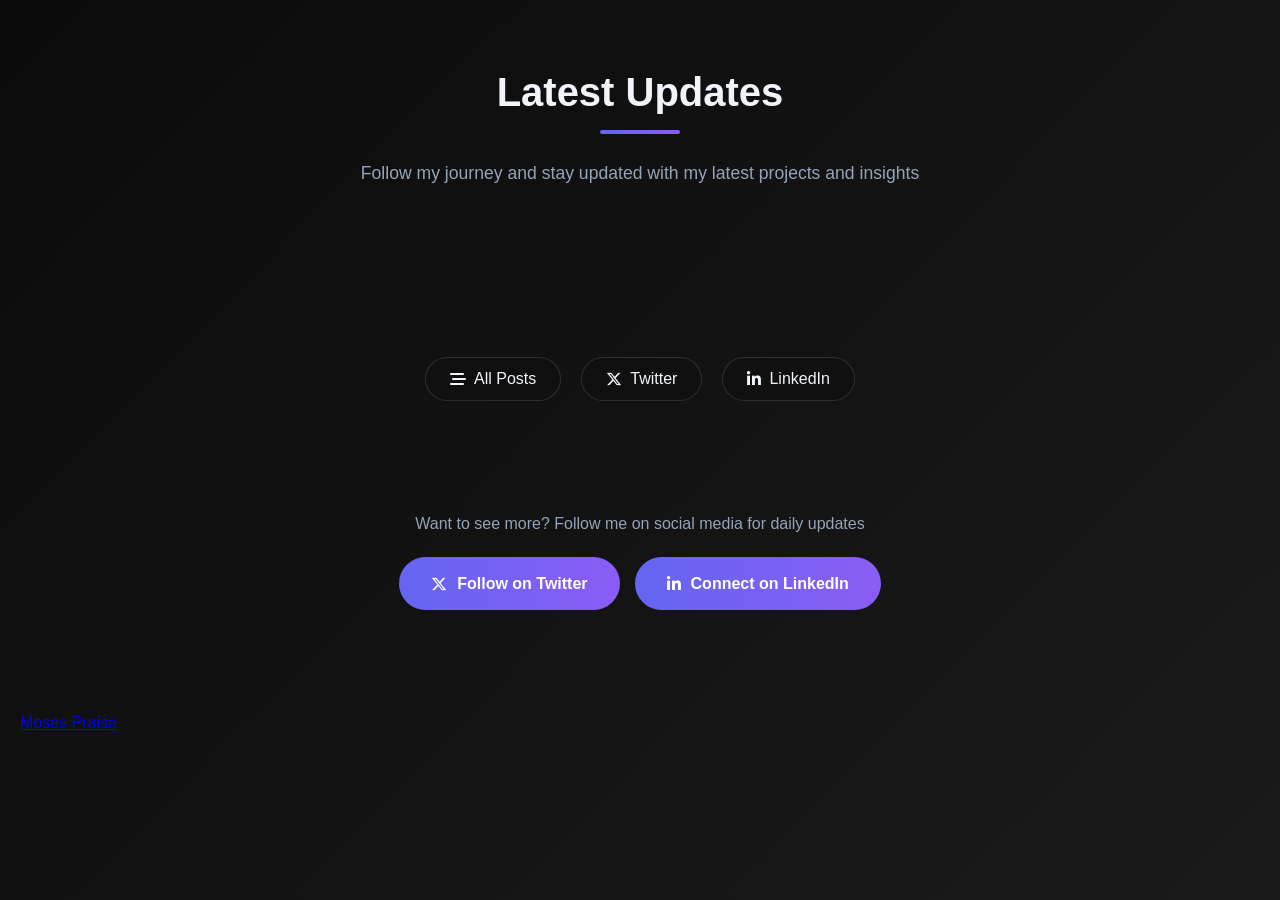
==== socialmedia.html @ 94f1d69b "Add files via upload" ====
<!DOCTYPE html>
<html lang="en">
<head>
    <meta charset="UTF-8">
    <meta name="viewport" content="width=device-width, initial-scale=1.0">
    <title>Social Media Feed</title>
    <link rel="stylesheet" href="https://cdnjs.cloudflare.com/ajax/libs/font-awesome/6.4.0/css/all.min.css">
    <style>
        :root {
            --primary: #6366f1;
            --secondary: #8b5cf6;
            --dark: #0f0f0f;
            --darker: #0b0b0b;
            --light: #f1f5f9;
            --gray: #94a3b8;
            --card-bg: rgba(15, 15, 15, 0.7);
            --transition: all 0.3s cubic-bezier(0.175, 0.885, 0.32, 1.275);
        }

        * {
            margin: 0;
            padding: 0;
            box-sizing: border-box;
        }

        body {
            font-family: 'Montserrat', sans-serif;
            background: linear-gradient(135deg, var(--darker), #1a1a1a);
            color: var(--light);
            line-height: 1.6;
            min-height: 100vh;
            padding: 60px 20px;
        }

        .container {
            max-width: 1200px;
            margin: 0 auto;
        }

        /* Section Header */
        .section-header {
            text-align: center;
            margin-bottom: 70px;
        }

        .section-header h2 {
            font-size: 2.5rem;
            margin-bottom: 15px;
            font-weight: 700;
            position: relative;
            display: inline-block;
        }

        .section-header h2::after {
            content: '';
            position: absolute;
            bottom: -10px;
            left: 50%;
            transform: translateX(-50%);
            width: 80px;
            height: 4px;
            background: linear-gradient(90deg, var(--primary), var(--secondary));
            border-radius: 2px;
        }

        .section-header p {
            color: var(--gray);
            max-width: 600px;
            margin: 20px auto 0;
            font-size: 1.1rem;
        }

        /* Social Feed Section */
        .social-feed {
            padding: 100px 0;
        }

        /* Feed Tabs */
        .feed-tabs {
            display: flex;
            justify-content: center;
            gap: 20px;
            margin-bottom: 50px;
            flex-wrap: wrap;
        }

        .tab-btn {
            display: flex;
            align-items: center;
            gap: 8px;
            padding: 12px 24px;
            border-radius: 25px;
            border: 1px solid rgba(148, 163, 184, 0.2);
            background: rgba(15, 15, 15, 0.5);
            color: var(--light);
            cursor: pointer;
            font-weight: 500;
            transition: var(--transition);
            font-size: 1rem;
        }

        .tab-btn:hover {
            border-color: var(--primary);
            color: var(--primary);
        }

        .tab-btn.active {
            background: var(--primary);
            border-color: var(--primary);
            color: white;
        }

        /* Posts Grid */
        .posts-grid {
            display: grid;
            grid-template-columns: repeat(auto-fill, minmax(320px, 1fr));
            gap: 30px;
        }

        /* Post Card */
        .post-card {
            background: var(--card-bg);
            border-radius: 15px;
            padding: 25px;
            border: 1px solid rgba(148, 163, 184, 0.1);
            backdrop-filter: blur(10px);
            transition: var(--transition);
            opacity: 0;
            animation: fadeInUp 0.6s ease-out forwards;
        }

        @keyframes fadeInUp {
            from {
                opacity: 0;
                transform: translateY(20px);
            }
            to {
                opacity: 1;
                transform: translateY(0);
            }
        }

        .post-card:nth-child(1) { animation-delay: 0.1s; }
        .post-card:nth-child(2) { animation-delay: 0.2s; }
        .post-card:nth-child(3) { animation-delay: 0.3s; }
        .post-card:nth-child(4) { animation-delay: 0.4s; }

        .post-card:hover {
            transform: translateY(-8px);
            border-color: rgba(99, 102, 241, 0.3);
            box-shadow: 0 15px 40px rgba(0, 0, 0, 0.3);
        }

        /* Post Header */
        .post-header {
            display: flex;
            align-items: center;
            gap: 12px;
            margin-bottom: 15px;
            padding-bottom: 15px;
            border-bottom: 1px solid rgba(148, 163, 184, 0.1);
        }

        .post-avatar {
            width: 45px;
            height: 45px;
            border-radius: 50%;
            background: linear-gradient(135deg, var(--primary), var(--secondary));
            display: flex;
            align-items: center;
            justify-content: center;
            color: white;
            font-weight: 700;
            font-size: 1.2rem;
        }

        .post-info h4 {
            font-size: 1rem;
            margin-bottom: 3px;
            font-weight: 600;
        }

        .post-info p {
            color: var(--gray);
            font-size: 0.85rem;
        }

        .post-platform {
            margin-left: auto;
            font-size: 1.3rem;
            opacity: 0.7;
        }

        .post-platform.twitter {
            color: #1DA1F2;
        }

        .post-platform.linkedin {
            color: #0A66C2;
        }

        /* Post Content */
        .post-content {
            margin-bottom: 15px;
        }

        .post-text {
            font-size: 0.95rem;
            line-height: 1.6;
            color: var(--light);
            margin-bottom: 12px;
        }

        .post-image {
            width: 100%;
            height: 200px;
            border-radius: 10px;
            object-fit: cover;
            margin-bottom: 15px;
            overflow: hidden;
        }

        .post-hashtags {
            display: flex;
            flex-wrap: wrap;
            gap: 8px;
            margin-bottom: 15px;
        }

        .hashtag {
            color: var(--primary);
            font-size: 0.85rem;
            text-decoration: none;
            transition: var(--transition);
        }

        .hashtag:hover {
            color: var(--secondary);
            text-decoration: underline;
        }

        /* Post Stats */
        .post-stats {
            display: flex;
            justify-content: space-around;
            padding: 15px 0;
            border-top: 1px solid rgba(148, 163, 184, 0.1);
            margin-bottom: 15px;
            font-size: 0.9rem;
            color: var(--gray);
        }

        .stat {
            display: flex;
            align-items: center;
            gap: 6px;
            transition: var(--transition);
        }

        .stat:hover {
            color: var(--primary);
        }

        .stat i {
            font-size: 1rem;
        }

        /* Post Footer */
        .post-footer {
            display: flex;
            gap: 10px;
        }

        .view-btn {
            flex: 1;
            padding: 10px;
            background: rgba(99, 102, 241, 0.1);
            border: 1px solid rgba(99, 102, 241, 0.3);
            color: var(--primary);
            border-radius: 8px;
            text-decoration: none;
            text-align: center;
            font-weight: 500;
            font-size: 0.9rem;
            transition: var(--transition);
            cursor: pointer;
        }

        .view-btn:hover {
            background: var(--primary);
            color: white;
            border-color: var(--primary);
        }

        /* CTA Button */
        .social-cta {
            text-align: center;
            margin-top: 60px;
        }

        .cta-button {
            display: inline-flex;
            align-items: center;
            gap: 10px;
            background: linear-gradient(90deg, var(--primary), var(--secondary));
            color: white;
            border: none;
            padding: 14px 32px;
            border-radius: 30px;
            font-weight: 600;
            cursor: pointer;
            transition: var(--transition);
            font-size: 1rem;
            text-decoration: none;
        }

        .cta-button:hover {
            transform: translateY(-3px);
            box-shadow: 0 10px 25px rgba(99, 102, 241, 0.3);
        }

        /* Empty State */
        .empty-state {
            text-align: center;
            padding: 40px;
            color: var(--gray);
        }

        .empty-state i {
            font-size: 3rem;
            margin-bottom: 15px;
            opacity: 0.5;
        }

        /* Responsive */
        @media (max-width: 768px) {
            .section-header h2 {
                font-size: 2rem;
            }

            .posts-grid {
                grid-template-columns: 1fr;
            }

            .feed-tabs {
                gap: 10px;
            }

            .tab-btn {
                padding: 10px 18px;
                font-size: 0.9rem;
            }
        }

        @media (max-width: 576px) {
            .section-header h2 {
                font-size: 1.8rem;
            }

            .post-header {
                flex-wrap: wrap;
            }

            .post-platform {
                margin-left: 0;
                order: 3;
                width: 100%;
            }

            .post-stats {
                font-size: 0.8rem;
            }
        }

        .hidden {
            display: none;
        }
    </style>
</head>
<body>
    <div class="container">
        <!-- Section Header -->
        <div class="section-header">
            <h2>Latest Updates</h2>
            <p>Follow my journey and stay updated with my latest projects and insights</p>
        </div>

        <!-- Social Feed -->
        <div class="social-feed">
            <!-- Feed Tabs -->
            <div class="feed-tabs">
                <button class="tab-btn active" onclick="showFeed('all')">
                    <i class="fas fa-stream"></i> All Posts
                </button>
                <button class="tab-btn" onclick="showFeed('twitter')">
                    <i class="fab fa-x-twitter"></i> Twitter
                </button>
                <button class="tab-btn" onclick="showFeed('linkedin')">
                    <i class="fab fa-linkedin-in"></i> LinkedIn
                </button>
            </div>

            <!-- Posts Container -->
            <div class="posts-grid" id="postsContainer">
                <!-- Posts will be dynamically inserted here -->
            </div>

            <!-- Social CTA -->
            <div class="social-cta">
                <p style="margin-bottom: 20px; color: var(--gray);">
                    Want to see more? Follow me on social media for daily updates
                </p>
                <div style="display: flex; gap: 15px; justify-content: center; flex-wrap: wrap;">
                    <a href="https://x.com/therealLushegs" target="_blank" class="cta-button">
                        <i class="fab fa-x-twitter"></i> Follow on Twitter
                    </a>
                    <a href="https://www.linkedin.com/in/moses-praise-614118354" target="_blank" class="cta-button">
                        <i class="fab fa-linkedin-in"></i> Connect on LinkedIn
                    </a>
                </div>
            </div>
        </div>
    </div>
    <div class="LI-profile-badge" data-version="v1" data-size="medium" data-locale="en_US" data-type="vertical" data-vanity="moses-praise-614118354" data-skills-featured="true">
  <a target="_blank" href="https://www.linkedin.com/in/moses-praise-614118354">Moses Praise</a>
</div>

    <script>
        let socialPosts = [];

// Fetch tweets on page load
async function loadTwitterFeed() {
  try {
    const response = await fetch('http://localhost:5000/api/tweets');
    const tweets = await response.json();
    
    // Transform tweets to match our post format
    socialPosts = tweets.map(tweet => ({
      id: tweet.id,
      platform: 'twitter',
      author: 'Lushegs',
      handle: '@therealLushegs',
      avatar: 'L',
      time: formatTime(tweet.created_at),
      content: tweet.text,
      hashtags: extractHashtags(tweet.text),
      likes: tweet.public_metrics.like_count,
      retweets: tweet.public_metrics.retweet_count,
      replies: tweet.public_metrics.reply_count,
      link: `https://twitter.com/therealLushegs/status/${tweet.id}`
    }));

    showFeed('all');
  } catch (error) {
    console.error('Error loading tweets:', error);
    // Fall back to mock data if API fails
  }
}

function formatTime(isoString) {
  const date = new Date(isoString);
  const now = new Date();
  const diffMs = now - date;
  const diffMins = Math.floor(diffMs / 60000);
  const diffHours = Math.floor(diffMs / 3600000);
  const diffDays = Math.floor(diffMs / 86400000);

  if (diffMins < 60) return `${diffMins}m ago`;
  if (diffHours < 24) return `${diffHours}h ago`;
  return `${diffDays}d ago`;
}

function extractHashtags(text) {
  const regex = /#\w+/g;
  return text.match(regex) || [];
}

// Load feed when page loads
document.addEventListener('DOMContentLoaded', loadTwitterFeed);
        function createPostCard(post) {
            const isTwitter = post.platform === 'twitter';
            const stats = isTwitter 
                ? `<div class="stat"><i class="fas fa-heart"></i> ${post.likes}</div>
                   <div class="stat"><i class="fas fa-retweet"></i> ${post.retweets}</div>
                   <div class="stat"><i class="fas fa-reply"></i> ${post.replies}</div>`
                : `<div class="stat"><i class="fas fa-heart"></i> ${post.likes}</div>
                   <div class="stat"><i class="fas fa-comment"></i> ${post.comments}</div>
                   <div class="stat"><i class="fas fa-share"></i> ${post.shares}</div>`;

            return `
                <div class="post-card" data-platform="${post.platform}">
                    <div class="post-header">
                        <div class="post-avatar">${post.avatar}</div>
                        <div class="post-info">
                            <h4>${post.author}</h4>
                            <p>${post.handle} • ${post.time}</p>
                        </div>
                        <div class="post-platform ${post.platform}">
                            ${isTwitter ? '<i class="fab fa-x-twitter"></i>' : '<i class="fab fa-linkedin-in"></i>'}
                        </div>
                    </div>

                    <div class="post-content">
                        <p class="post-text">${post.content}</p>
                        <div class="post-hashtags">
                            ${post.hashtags.map(tag => `<a href="#" class="hashtag">${tag}</a>`).join('')}
                        </div>
                    </div>

                    <div class="post-stats">
                        ${stats}
                    </div>

                    <div class="post-footer">
                        <a href="${post.link}" target="_blank" class="view-btn">
                            View on ${isTwitter ? 'X' : 'LinkedIn'} →
                        </a>
                    </div>
                </div>
            `;
        }

        function showFeed(filter) {
            currentFilter = filter;

            // Update active tab
            document.querySelectorAll('.tab-btn').forEach(btn => {
                btn.classList.remove('active');
            });
            event.target.closest('.tab-btn').classList.add('active');

            // Filter and display posts
            const container = document.getElementById('postsContainer');
            const filtered = filter === 'all' 
                ? socialPosts 
                : socialPosts.filter(post => post.platform === filter);

            container.innerHTML = filtered.map(post => createPostCard(post)).join('');
        }

        // Initialize with all posts
        showFeed('all');
    </script>
    <script src="https://platform.linkedin.com/badges/js/profile.js" async defer type="text/javascript"></script>
</body>
</html>
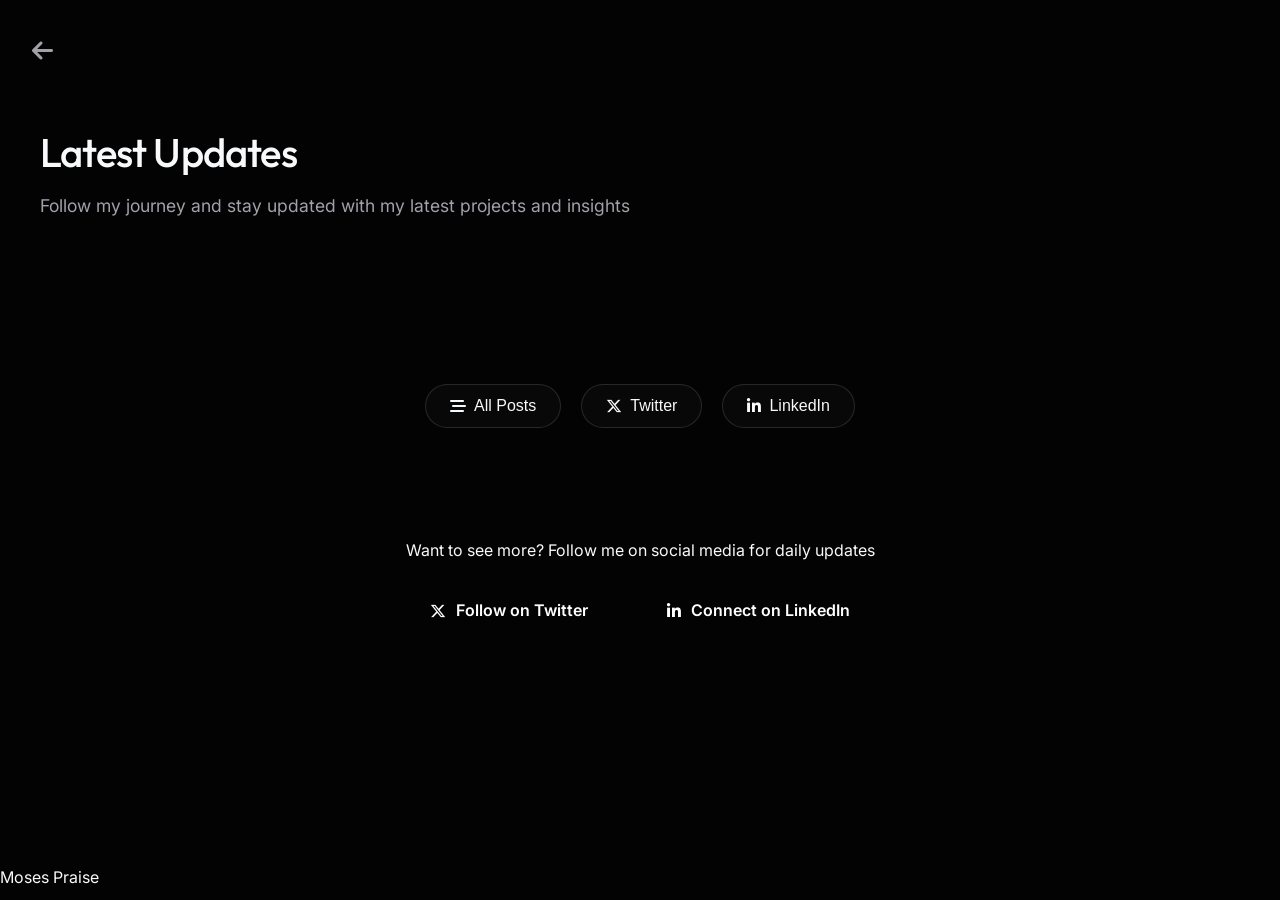
==== commit 1950496b: "Add files via upload" ====
--- a/socialmedia.html
+++ b/socialmedia.html
@@ -4,72 +4,9 @@
     <meta charset="UTF-8">
     <meta name="viewport" content="width=device-width, initial-scale=1.0">
     <title>Social Media Feed</title>
-    <link rel="stylesheet" href="https://cdnjs.cloudflare.com/ajax/libs/font-awesome/6.4.0/css/all.min.css">
+    <link rel="stylesheet" href="https://cdnjs.cloudflare.com/ajax/libs/font-awesome/6.5.1/css/all.min.css">
+    <link rel="stylesheet" href="style.css">
     <style>
-        :root {
-            --primary: #6366f1;
-            --secondary: #8b5cf6;
-            --dark: #0f0f0f;
-            --darker: #0b0b0b;
-            --light: #f1f5f9;
-            --gray: #94a3b8;
-            --card-bg: rgba(15, 15, 15, 0.7);
-            --transition: all 0.3s cubic-bezier(0.175, 0.885, 0.32, 1.275);
-        }
-
-        * {
-            margin: 0;
-            padding: 0;
-            box-sizing: border-box;
-        }
-
-        body {
-            font-family: 'Montserrat', sans-serif;
-            background: linear-gradient(135deg, var(--darker), #1a1a1a);
-            color: var(--light);
-            line-height: 1.6;
-            min-height: 100vh;
-            padding: 60px 20px;
-        }
-
-        .container {
-            max-width: 1200px;
-            margin: 0 auto;
-        }
-
-        /* Section Header */
-        .section-header {
-            text-align: center;
-            margin-bottom: 70px;
-        }
-
-        .section-header h2 {
-            font-size: 2.5rem;
-            margin-bottom: 15px;
-            font-weight: 700;
-            position: relative;
-            display: inline-block;
-        }
-
-        .section-header h2::after {
-            content: '';
-            position: absolute;
-            bottom: -10px;
-            left: 50%;
-            transform: translateX(-50%);
-            width: 80px;
-            height: 4px;
-            background: linear-gradient(90deg, var(--primary), var(--secondary));
-            border-radius: 2px;
-        }
-
-        .section-header p {
-            color: var(--gray);
-            max-width: 600px;
-            margin: 20px auto 0;
-            font-size: 1.1rem;
-        }
-
         /* Social Feed Section */
         .social-feed {
             padding: 100px 0;
@@ -332,6 +269,18 @@
             opacity: 0.5;
         }
 
+        .ret-btn {
+            position: absolute;
+            top: 2rem;
+            left: 2rem;
+            color: var(--text-muted);
+            font-size: 1.5rem;
+            transition: var(--fast-transition);
+        }
+        .ret-btn:hover {
+            color: var(--text-main);
+        }
+
         /* Responsive */
         @media (max-width: 768px) {
             .section-header h2 {
@@ -378,7 +327,8 @@
     </style>
 </head>
 <body>
-    <div class="container">
+    <a href="index.html" class="ret-btn"><i class="fas fa-arrow-left"></i></a>
+    <div class="container section">
         <!-- Section Header -->
         <div class="section-header">
             <h2>Latest Updates</h2>
--- a/style.css
+++ b/style.css
@@ -0,0 +1,657 @@
+@import url('https://fonts.googleapis.com/css2?family=Inter:wght@300;400;500;600&family=Outfit:wght@300;400;500;600;700&display=swap');
+
+:root {
+  /* Minimalist Monochromatic Dark Palette */
+  --bg-color: #030303;
+  --surface: #0f0f0f;
+  --surface-elevated: #1a1a1a;
+  --text-main: #f8f9fa;
+  --text-muted: #a1a1aa;
+  
+  /* Subtle Accents */
+  --accent: #e5e5e5;
+  --accent-gradient: linear-gradient(135deg, #ffffff 0%, #a1a1aa 100%);
+  --brand: #6366f1; /* Used sparingly */
+  
+  /* Borders and Glass */
+  --border: rgba(255, 255, 255, 0.06);
+  --border-hover: rgba(255, 255, 255, 0.15);
+  --glass: rgba(10, 10, 10, 0.6);
+  
+  /* Typography */
+  --font-sans: 'Inter', system-ui, -apple-system, sans-serif;
+  --font-display: 'Outfit', system-ui, sans-serif;
+  
+  /* Spacing & Utilities */
+  --radius: 12px;
+  --transition: all 0.4s cubic-bezier(0.16, 1, 0.3, 1);
+  --fast-transition: all 0.2s ease;
+}
+
+* {
+  margin: 0;
+  padding: 0;
+  box-sizing: border-box;
+}
+
+html {
+  scroll-behavior: smooth;
+  font-size: 16px;
+}
+
+body {
+  font-family: var(--font-sans);
+  background-color: var(--bg-color);
+  color: var(--text-main);
+  line-height: 1.6;
+  -webkit-font-smoothing: antialiased;
+  -moz-osx-font-smoothing: grayscale;
+  overflow-x: hidden;
+}
+
+a {
+  text-decoration: none;
+  color: inherit;
+}
+
+ul {
+  list-style: none;
+}
+
+img {
+  max-width: 100%;
+  display: block;
+}
+
+/* Typography Utilities */
+h1, h2, h3, h4, h5, h6 {
+  font-family: var(--font-display);
+  font-weight: 500;
+  line-height: 1.2;
+  letter-spacing: -0.02em;
+}
+
+.text-gradient {
+  background: var(--accent-gradient);
+  -webkit-background-clip: text;
+  -webkit-text-fill-color: transparent;
+  background-clip: text;
+}
+
+/* Layout Utilities */
+.container {
+  width: 100%;
+  max-width: 1200px;
+  margin: 0 auto;
+  padding: 0 2rem;
+}
+
+.section {
+  padding: 8rem 0;
+}
+
+/* --- Header & Navigation --- */
+.header {
+  position: fixed;
+  top: 0;
+  left: 0;
+  width: 100%;
+  z-index: 100;
+  transition: var(--transition);
+  padding: 1.5rem 0;
+  background: transparent;
+}
+
+.header.scrolled {
+  padding: 1rem 0;
+  background: var(--glass);
+  backdrop-filter: blur(12px);
+  -webkit-backdrop-filter: blur(12px);
+  border-bottom: 1px solid var(--border);
+}
+
+.nav-container {
+  display: flex;
+  align-items: center;
+  justify-content: space-between;
+}
+
+.logo {
+  font-family: var(--font-display);
+  font-size: 1.25rem;
+  font-weight: 600;
+  letter-spacing: -0.02em;
+  color: var(--text-main);
+}
+
+.nav-links {
+  display: flex;
+  gap: 2.5rem;
+}
+
+.nav-links a {
+  font-size: 0.9rem;
+  font-weight: 400;
+  color: var(--text-muted);
+  transition: var(--fast-transition);
+}
+
+.nav-links a:hover,
+.nav-links a.active {
+  color: var(--text-main);
+}
+
+/* Mobile Menu Toggle */
+.menu-toggle {
+  display: none;
+  flex-direction: column;
+  gap: 6px;
+  cursor: pointer;
+  z-index: 1000;
+}
+
+.menu-toggle span {
+  display: block;
+  width: 24px;
+  height: 2px;
+  background: var(--text-main);
+  transition: var(--transition);
+}
+
+/* Mobile Menu Styling hidden by default */
+.mobile-menu {
+  position: fixed;
+  top: 0;
+  left: 0;
+  width: 100%;
+  height: 100vh;
+  background: var(--bg-color);
+  backdrop-filter: blur(20px);
+  display: flex;
+  flex-direction: column;
+  align-items: center;
+  justify-content: center;
+  gap: 2rem;
+  opacity: 0;
+  pointer-events: none;
+  transition: var(--transition);
+  z-index: 90;
+}
+
+.mobile-menu.open {
+  opacity: 1;
+  pointer-events: all;
+}
+
+.mobile-menu a {
+  font-family: var(--font-display);
+  font-size: 2rem;
+  font-weight: 500;
+  color: var(--text-muted);
+  transition: var(--fast-transition);
+}
+
+.mobile-menu a:hover {
+  color: var(--text-main);
+  transform: scale(1.05);
+}
+
+/* --- Hero Section --- */
+.hero {
+  min-height: 100vh;
+  display: flex;
+  align-items: center;
+  position: relative;
+  overflow: hidden;
+  padding-top: 5rem;
+}
+
+/* Soft glowing orb effect behind the hero */
+.hero::before {
+  content: "";
+  position: absolute;
+  top: 50%;
+  left: 50%;
+  transform: translate(-50%, -50%);
+  width: 600px;
+  height: 600px;
+  background: radial-gradient(circle, rgba(99,102,241,0.08) 0%, rgba(0,0,0,0) 70%);
+  border-radius: 50%;
+  pointer-events: none;
+  z-index: -1;
+  animation: pulse 10s ease-in-out infinite alternate;
+}
+
+@keyframes pulse {
+  0% { transform: translate(-50%, -50%) scale(1); opacity: 0.8; }
+  100% { transform: translate(-50%, -50%) scale(1.2); opacity: 0.4; }
+}
+
+.hero-content {
+  display: grid;
+  grid-template-columns: 1fr 1fr;
+  gap: 4rem;
+  align-items: center;
+}
+
+.hero-text h1 {
+  font-size: clamp(2.5rem, 5vw, 4.5rem);
+  margin-bottom: 1.5rem;
+}
+
+.hero-text p {
+  font-size: 1.125rem;
+  color: var(--text-muted);
+  max-width: 500px;
+  margin-bottom: 2.5rem;
+}
+
+.btn {
+  display: inline-flex;
+  align-items: center;
+  justify-content: center;
+  padding: 0.875rem 2rem;
+  font-size: 0.95rem;
+  font-weight: 500;
+  border-radius: 100px;
+  transition: var(--transition);
+  cursor: pointer;
+  border: 1px solid transparent;
+}
+
+.btn-primary {
+  background: var(--text-main);
+  color: var(--bg-color);
+}
+
+.btn-primary:hover {
+  background: transparent;
+  color: var(--text-main);
+  border-color: var(--border-hover);
+}
+
+.btn-secondary {
+  background: transparent;
+  color: var(--text-main);
+  border-color: var(--border);
+}
+
+.btn-secondary:hover {
+  border-color: var(--text-main);
+}
+
+.hero-stats {
+  display: flex;
+  gap: 3rem;
+  margin-top: 3rem;
+  border-top: 1px solid var(--border);
+  padding-top: 2rem;
+}
+
+.stat-item .value {
+  font-family: var(--font-display);
+  font-size: 2rem;
+  font-weight: 600;
+  color: var(--text-main);
+}
+
+.stat-item .label {
+  font-size: 0.875rem;
+  color: var(--text-muted);
+}
+
+.hero-image {
+  position: relative;
+  border-radius: clamp(1rem, 2vw, 24px);
+  overflow: hidden;
+  aspect-ratio: 4/5;
+  background: var(--surface);
+  border: 1px solid var(--border);
+}
+
+.hero-image img {
+  width: 100%;
+  height: 100%;
+  object-fit: cover;
+  opacity: 0.8;
+  filter: grayscale(20%);
+}
+
+/* --- Section Headers --- */
+.section-header {
+  margin-bottom: 4rem;
+}
+
+.section-header h2 {
+  font-size: 2.5rem;
+  margin-bottom: 1rem;
+}
+
+.section-header p {
+  color: var(--text-muted);
+  max-width: 600px;
+  font-size: 1.1rem;
+}
+
+/* --- Skills --- */
+.skills-grid {
+  display: grid;
+  grid-template-columns: repeat(auto-fit, minmax(280px, 1fr));
+  gap: 1.5rem;
+}
+
+.skill-card {
+  background: var(--surface);
+  border: 1px solid var(--border);
+  border-radius: var(--radius);
+  padding: 2.5rem;
+  transition: var(--transition);
+}
+
+.skill-card:hover {
+  border-color: var(--border-hover);
+  transform: translateY(-5px);
+  background: var(--surface-elevated);
+}
+
+.skill-icon {
+  font-size: 2rem;
+  color: var(--text-main);
+  margin-bottom: 1.5rem;
+}
+
+.skill-card h3 {
+  font-size: 1.25rem;
+  margin-bottom: 1rem;
+}
+
+.skill-card p {
+  color: var(--text-muted);
+  font-size: 0.95rem;
+}
+
+/* --- Projects --- */
+.projects-grid {
+  display: grid;
+  grid-template-columns: repeat(auto-fit, minmax(320px, 1fr));
+  gap: 2rem;
+}
+
+.project-card {
+  border: 1px solid var(--border);
+  border-radius: var(--radius);
+  overflow: hidden;
+  background: var(--surface);
+  transition: var(--transition);
+  display: flex;
+  flex-direction: column;
+}
+
+.project-card:hover {
+  border-color: var(--border-hover);
+  transform: translateY(-8px);
+}
+
+.project-image {
+  height: 240px;
+  background-size: cover;
+  background-position: center;
+  border-bottom: 1px solid var(--border);
+  transition: var(--transition);
+}
+
+.project-card:hover .project-image {
+  transform: scale(1.02);
+}
+.image-wrapper { overflow: hidden; }
+
+.project-content {
+  padding: 2rem;
+  display: flex;
+  flex-direction: column;
+  flex-grow: 1;
+}
+
+.project-content h3 {
+  font-size: 1.5rem;
+  margin-bottom: 0.75rem;
+}
+
+.project-content p {
+  color: var(--text-muted);
+  margin-bottom: 1.5rem;
+  font-size: 0.95rem;
+  flex-grow: 1;
+}
+
+.project-tags {
+  display: flex;
+  flex-wrap: wrap;
+  gap: 0.5rem;
+  margin-bottom: 2rem;
+}
+
+.tag {
+  font-size: 0.75rem;
+  padding: 0.25rem 0.75rem;
+  border-radius: 100px;
+  background: var(--surface-elevated);
+  color: var(--text-muted);
+  border: 1px solid var(--border);
+}
+
+.project-link {
+  display: inline-flex;
+  align-items: center;
+  gap: 0.5rem;
+  font-weight: 500;
+  font-size: 0.9rem;
+  color: var(--text-main);
+  transition: var(--fast-transition);
+}
+
+.project-link i {
+  transition: transform 0.2s;
+}
+
+.project-link:hover i {
+  transform: translateX(4px);
+}
+
+/* --- Contact --- */
+.contact-container {
+  display: grid;
+  grid-template-columns: 1fr 1fr;
+  gap: 4rem;
+}
+
+.contact-info h3 {
+  font-size: 2rem;
+  margin-bottom: 1rem;
+}
+
+.contact-info p {
+  color: var(--text-muted);
+  margin-bottom: 2.5rem;
+  font-size: 1.05rem;
+}
+
+.contact-details {
+  display: flex;
+  flex-direction: column;
+  gap: 1.5rem;
+}
+
+.contact-item {
+  display: flex;
+  align-items: center;
+  gap: 1rem;
+}
+
+.contact-icon {
+  width: 48px;
+  height: 48px;
+  border-radius: 50%;
+  background: var(--surface);
+  border: 1px solid var(--border);
+  display: flex;
+  align-items: center;
+  justify-content: center;
+  font-size: 1.25rem;
+  color: var(--text-main);
+}
+
+.contact-text h4 {
+  font-size: 0.875rem;
+  color: var(--text-muted);
+}
+
+.contact-text a, .contact-text p {
+  font-size: 1rem;
+  color: var(--text-main);
+}
+
+.contact-form {
+  background: var(--surface);
+  border: 1px solid var(--border);
+  border-radius: var(--radius);
+  padding: 2.5rem;
+}
+
+.form-group {
+  margin-bottom: 1.5rem;
+}
+
+.form-group label {
+  display: block;
+  font-size: 0.875rem;
+  color: var(--text-muted);
+  margin-bottom: 0.5rem;
+}
+
+.form-control {
+  width: 100%;
+  padding: 0.875rem 1rem;
+  background: var(--bg-color);
+  border: 1px solid var(--border);
+  border-radius: 8px;
+  color: var(--text-main);
+  font-family: var(--font-sans);
+  font-size: 1rem;
+  transition: var(--fast-transition);
+  outline: none;
+}
+
+.form-control:focus {
+  border-color: var(--text-main);
+}
+
+textarea.form-control {
+  min-height: 120px;
+  resize: vertical;
+}
+
+/* --- Footer --- */
+footer {
+  padding: 3rem 0;
+  border-top: 1px solid var(--border);
+  margin-top: 4rem;
+}
+
+.footer-content {
+  display: flex;
+  flex-direction: column;
+  align-items: center;
+  gap: 1.5rem;
+}
+
+.footer-links {
+  display: flex;
+  gap: 2rem;
+}
+
+.footer-links a {
+  color: var(--text-muted);
+  font-size: 0.9rem;
+}
+
+.footer-social {
+  display: flex;
+  gap: 1rem;
+}
+
+.footer-social a {
+  width: 40px;
+  height: 40px;
+  border-radius: 50%;
+  background: var(--surface);
+  border: 1px solid var(--border);
+  display: flex;
+  align-items: center;
+  justify-content: center;
+  color: var(--text-main);
+  transition: var(--fast-transition);
+}
+
+.footer-social a:hover {
+  background: var(--text-main);
+  color: var(--bg-color);
+}
+
+.copyright {
+  color: var(--text-muted);
+  font-size: 0.875rem;
+}
+
+/* --- Animations --- */
+.reveal {
+  opacity: 0;
+  transform: translateY(30px);
+  transition: all 0.8s cubic-bezier(0.16, 1, 0.3, 1);
+}
+
+.reveal.active {
+  opacity: 1;
+  transform: translateY(0);
+}
+
+/* --- Responsive --- */
+@media (max-width: 900px) {
+  .hero-content {
+    grid-template-columns: 1fr;
+    text-align: center;
+  }
+  .hero-text p {
+    margin: 0 auto 2.5rem;
+  }
+  .hero-stats {
+    justify-content: center;
+  }
+  .hero-image {
+    max-width: 500px;
+    margin: 0 auto;
+    aspect-ratio: 16/9;
+  }
+  .contact-container {
+    grid-template-columns: 1fr;
+    gap: 3rem;
+  }
+  .contact-info {
+    text-align: center;
+  }
+  .contact-details {
+    align-items: center;
+  }
+  .contact-item {
+    text-align: left;
+  }
+}
+
+@media (max-width: 768px) {
+  .nav-links {
+    display: none;
+  }
+  .menu-toggle {
+    display: flex;
+  }
+}
